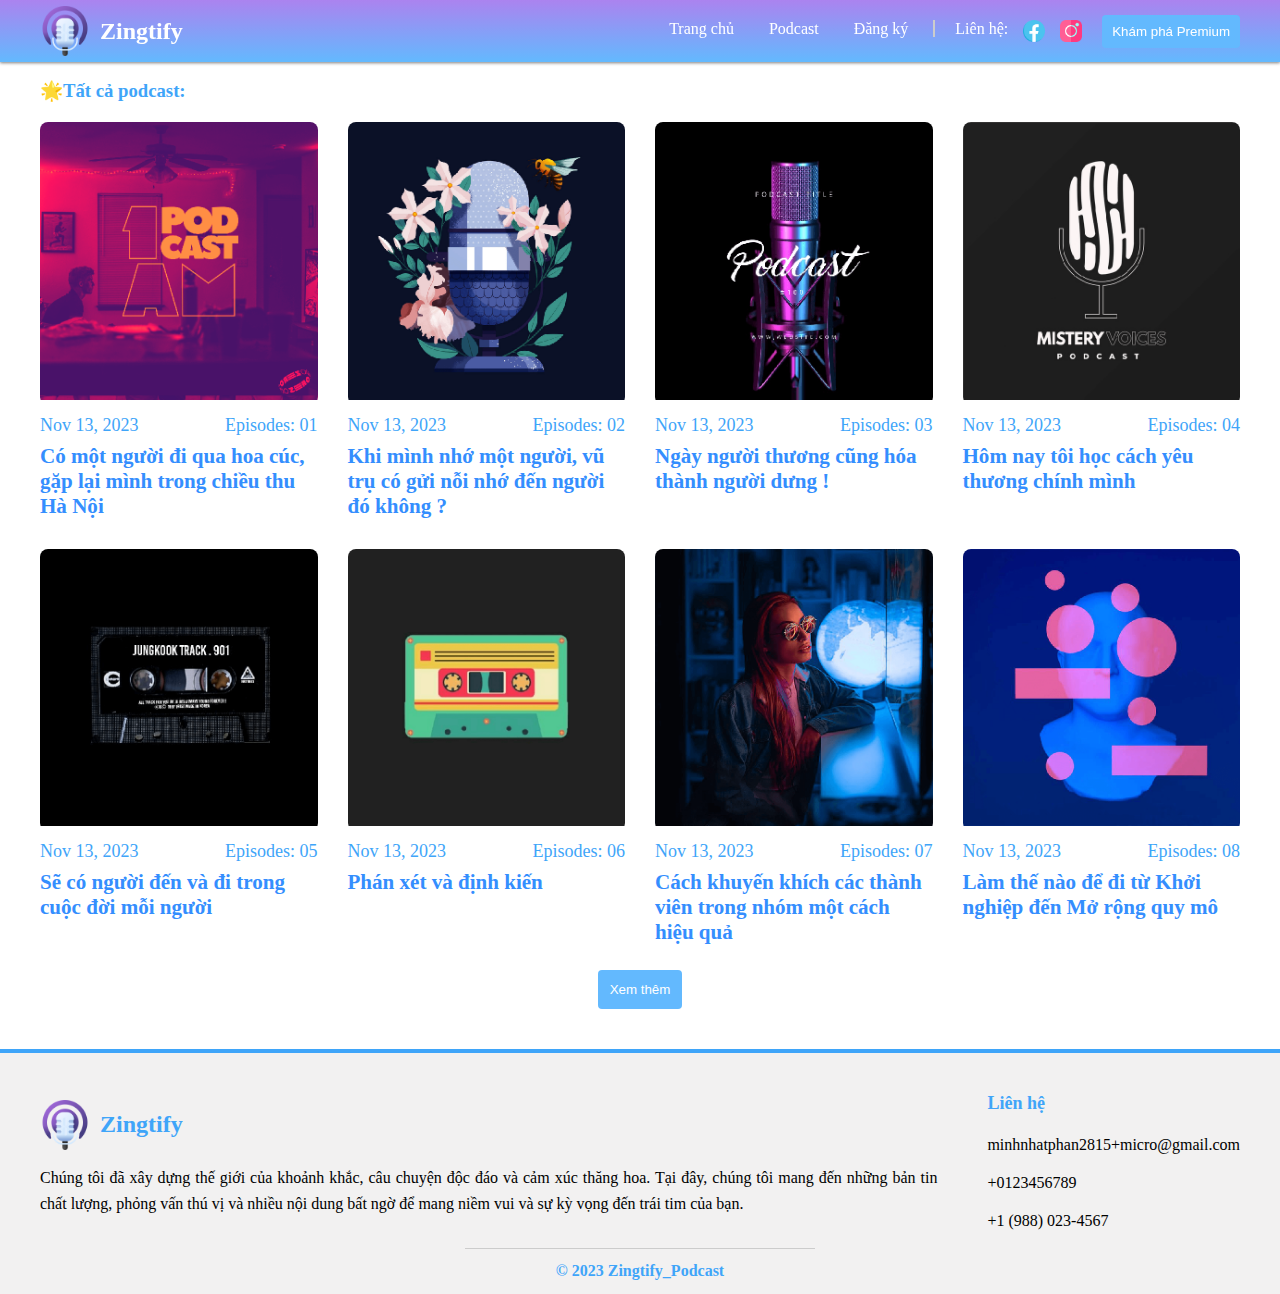
==== page/podcast.html @ c62892f9 "first commit" ====
<!DOCTYPE html>
<html lang="en">
<head>
    <meta charset="UTF-8">
    <meta name="viewport" content="width=device-width, initial-scale=1.0">
    <title>Zingtify</title>
    <link rel="shortcut icon" href="../img/logo-icon.png" type="image/svg+xml">
    <link rel="stylesheet" href="../styles.css">
</head>
<body>
    <header>
        <div class="container">
            <a href="../index.html" class="logo">
                <img class="logo-img" src="../img/logo-icon.png" alt="Micro logo">
                <h2 class="zingtify">Zingtify</h2>
            </a>

            <nav class="navbar ">
                <ul class="nav-list">
                    <li class="nav-item">
                        <a href="../index.html" class="nav-link">Trang chủ</a>
                    </li>
                    <li class="nav-item">
                        <a href="" class="nav-link">Podcast</a>
                    </li>
                    <li class="nav-item">
                        <a href="../page/subcribe.html" class="nav-link">Đăng ký</a>
                    </li>
                    <li>
                        <span style="color: white;border-left: 2px solid #ccc; padding-left: 20px ;">Liên hệ:</span>
                    </li>
                    <li>
                        <a href=""><img src="../img/facebook-logo (1).png" style="width: 22px;" alt=""></a>
                    </li>
                    <li>
                        <a href=""><img src="../img/instagram (1).png" style="width: 22px;" alt=""></a>
                    </li>
                </ul>

                <div class="navbar-actions">
                    <a href="../page/premium.html">
                        <button class="btn">
                            <span>Khám phá Premium</span>
                        </button>
                    </a>
                </div>
            </nav>
        </div>
    </header>    
    <main>
        <section class="podcast" id="podcast">
        <h3 class="all">🌟Tất cả podcast:</h3>
            <ul class="podcast-list">
                <li>
                    <a href="#" class="podcast-card">
                        <figure class="card-banner">
                            <img src="../img/podcast-1.png"
                                alt="Tube Preamps, TLM103 vs. OJ 818, Podcastage's Beanies">
                        </figure>
                        <div class="card-content">
                            <div class="card-meta">
                                <time datetime="2023-11-13">Nov 13, 2023</time>
                                <p class="pod-epi">Episodes: 01</p>
                            </div>

                            <h3 class="h3 card-title">Có một người đi qua hoa cúc, gặp lại mình trong chiều thu Hà
                                Nội</h3>
                        </div>
                    </a>
                </li>

                <li>
                    <a href="#" class="podcast-card">
                        <figure class="card-banner">
                            <img src="../img/podcast-2.png"
                                alt="Tube Preamps, TLM103 vs. OJ 818, Podcastage's Beanies">
                        </figure>
                        <div class="card-content">
                            <div class="card-meta">
                                <time datetime="2023-11-13">Nov 13, 2023</time>
                                <p class="pod-epi">Episodes: 02</p>
                            </div>

                            <h3 class="h3 card-title">Khi mình nhớ một người, vũ trụ có gửi nỗi nhớ đến người đó
                                không ?</h3>
                        </div>
                    </a>
                </li>

                <li>
                    <a href="#" class="podcast-card">
                        <figure class="card-banner">
                            <img src="../img/podcast-3.png"
                                alt="Tube Preamps, TLM103 vs. OJ 818, Podcastage's Beanies">
                        </figure>
                        <div class="card-content">
                            <div class="card-meta">
                                <time datetime="2023-11-13">Nov 13, 2023</time>
                                <p class="pod-epi">Episodes: 03</p>
                            </div>

                            <h3 class="h3 card-title">Ngày người thương cũng hóa thành người dưng !</h3>
                        </div>
                    </a>
                </li>

                <li>
                    <a href="#" class="podcast-card">
                        <figure class="card-banner">
                            <img src="../img/podcast-4.png"
                                alt="Tube Preamps, TLM103 vs. OJ 818, Podcastage's Beanies">
                        </figure>
                        <div class="card-content">
                            <div class="card-meta">
                                <time datetime="2023-11-13">Nov 13, 2023</time>
                                <p class="pod-epi">Episodes: 04</p>
                            </div>

                            <h3 class="h3 card-title">Hôm nay tôi học cách yêu thương chính mình</h3>
                        </div>
                    </a>
                </li>

                <li>
                    <a href="#" class="podcast-card">
                        <figure class="card-banner">
                            <img src="../img/podcast-5.png"
                                alt="Tube Preamps, TLM103 vs. OJ 818, Podcastage's Beanies">
                        </figure>
                        <div class="card-content">
                            <div class="card-meta">
                                <time datetime="2023-11-13">Nov 13, 2023</time>
                                <p class="pod-epi">Episodes: 05</p>
                            </div>

                            <h3 class="h3 card-title">Sẽ có người đến và đi trong cuộc đời mỗi người</h3>
                        </div>
                    </a>
                </li>

                <li>
                    <a href="#" class="podcast-card">
                        <figure class="card-banner">
                            <img src="../img/podcast-6.png"
                                alt="Tube Preamps, TLM103 vs. OJ 818, Podcastage's Beanies">
                        </figure>
                        <div class="card-content">
                            <div class="card-meta">
                                <time datetime="2023-11-13">Nov 13, 2023</time>
                                <p class="pod-epi">Episodes: 06</p>
                            </div>

                            <h3 class="h3 card-title">Phán xét và định kiến</h3>
                        </div>
                    </a>
                </li>

                <li>
                    <a href="#" class="podcast-card">
                        <figure class="card-banner">
                            <img src="../img/podcast-7.png"
                                alt="Tube Preamps, TLM103 vs. OJ 818, Podcastage's Beanies">
                        </figure>
                        <div class="card-content">
                            <div class="card-meta">
                                <time datetime="2023-11-13">Nov 13, 2023</time>
                                <p class="pod-epi">Episodes: 07</p>
                            </div>

                            <h3 class="h3 card-title">Cách khuyến khích các thành viên trong nhóm một cách hiệu quả
                            </h3>
                        </div>
                    </a>
                </li>

                <li>
                    <a href="#" class="podcast-card">
                        <figure class="card-banner">
                            <img src="../img/podcast-8.png"
                                alt="Tube Preamps, TLM103 vs. OJ 818, Podcastage's Beanies">
                        </figure>
                        <div class="card-content">
                            <div class="card-meta">
                                <time datetime="2023-11-13">Nov 13, 2023</time>
                                <p class="pod-epi">Episodes: 08</p>
                            </div>

                            <h3 class="h3 card-title">Làm thế nào để đi từ Khởi nghiệp đến Mở rộng quy mô</h3>
                        </div>
                    </a>
                </li>
            </ul>
            <button class="btn-load-more btn btn-primary">Xem thêm</button>
        </section>
    </main>

    <footer class="footer">
        <div class="footer-top">
            <div class="container">
                <div class="footer-brand">
                    <a href="#" class="logo">
                        <img class="logo-img" src="../img/logo-icon.png" alt="Micro">
                        <h2 class="zingtify">Zingtify</h2>
                    </a>
                    <p class="footer-text">Chúng tôi đã xây dựng thế giới của khoảnh khắc, câu chuyện độc đáo và cảm xúc
                        thăng hoa. Tại đây, chúng tôi mang đến những bản tin chất lượng, phỏng vấn thú vị và nhiều nội
                        dung bất ngờ để mang niềm vui và sự kỳ vọng đến trái tim của bạn.</p>
                </div>
                <div class="footer-list">
                    <li>
                        <p class="footer-link-title">Liên hệ</p>
                    </li>
                    <li>
                        <a href="mailto:minhnhatphan2815+micro@gmail.com"
                            class="footer-link">minhnhatphan2815+micro@gmail.com</a>
                    </li>
                    <li>
                        <a href="tel:+0123456789" class="footer-link">+0123456789</a>
                    </li>
                    <li>
                        <a href="tel:+19880234567" class="footer-link">+1 (988) 023-4567</a>
                    </li>
                </div>
            </div>
        </div>

        <div class="footer-bottom">
            <div class="container">
                <p class="copyright">
                    &copy; 2023 Zingtify_Podcast
                </p>
            </div>
        </div>
    </footer>
</body>
</html>
---- styles.css ----
* {
    margin: 0;
    padding: 0;
    box-sizing: border-box;
}

html {
    scroll-behavior: smooth;
}

a {
    text-decoration: none;
}

header {
    position: fixed;
    top: 0;
    left: 0;
    width: 100%;
    padding-block: 6px;
    background-image: linear-gradient(0, #63b9fe, #ab83ef);
    box-shadow: 0 1px 3px hsla(0, 0%, 0%, 0.5);
    z-index: 4;
}

.container {
    max-width: 1200px;
    display: flex;
    justify-content: space-between;
    align-items: center;
    margin: 0 auto;
}

.logo {
    display: flex;
    color: white;
    text-decoration: none;
}

.logo:active {
    color: white;
}

.logo-img {
    width: 50px;
}

.zingtify {
    display: flex;
    align-items: center;
    padding: 10px;
}

.navbar {
    position: static;
    visibility: visible;
    box-shadow: none;
    padding: 0;
    background: none;
    display: flex;
    justify-content: flex-end;
    align-items: center;
    gap: 20px;
    z-index: 2;
}

.nav-list {
    list-style: none;
    display: flex;
    justify-content: space-between;
    gap: 15px;
    border: none;
    margin-top: 4px;
}

.nav-link {
    text-decoration: none;
    color: white;
    font-size: var(--fs-4);
    padding: 10px;
    border-radius: 4px;
}

.nav-link:hover {
    color: #c9f9ed;
}

.navbar-actions {
    display: flex;
    align-items: center;
}

.navbar-actions a {
    text-decoration: none;
}

.btn {
    background-color: #63b9fe;
    cursor: pointer;
    border: none;
    color: white;
    display: flex;
    justify-content: center;
    align-items: center;
    gap: 5px;
    padding: 9px 10px;
    border-radius: 4px;
}

.btn:hover {
    background-color: #837dff;
}

.hero {
    padding: 100px 0 0;
    display: grid;
    grid-template-columns: 1fr 1fr;
    align-items: center;
    gap: 30px;
}

.hero-content {
    width: 95%;
}

.hero-title {
    width: 100%;
    margin-bottom: 30px;
}

.hero-text {
    line-height: 1.8;
    margin-bottom: 25px;
}

.hero-btn-group {
    display: flex;
    justify-content: center;
    align-items: center;
    gap: 25px;
}

.btn-link-wrapper {
    display: flex;
    justify-content: center;
    align-items: center;
    gap: 18px;
}

.btn-primary {
    background: #63b9fe;
    padding: 12px;
}

.btn-primary:hover {
    opacity: 0.8;
}

.hero .btn-primary {
    margin-bottom: 25px;
}

.btn-title {
    margin-bottom: 25px;
    color: #2780a0;
}

.hero .btn-link {
    color: #3fa5f9;
    display: flex;
    justify-content: center;
    align-items: center;
    gap: 10px;
}

.hero .btn-link:hover {
    color: #277aa0;
    opacity: 0.8;
}

.hero .btn-link {
    margin-bottom: 25px;
}

.hero-banner {
    display: block;
    width: 100%;
    padding-top: 100%;
    background: url("./img/micro.jpg") no-repeat;
    background-size: cover;
    border-radius: 100px;
}

.footer {
    background-color: #f2f1f1;
    color: black;
    border-top: 4px solid #3fa5f9;
}

.footer-top {
    display: flex;
    justify-content: center;
    margin: 0 40px;
}

.footer-brand,
.footer-brand .logo {
    margin: 15px 0;
    color: #3fa5f9;
}

.footer-text {
    color: black;
    line-height: 1.6;
    margin-right: 50px;
    text-align: justify;
}

.footer-list {
    margin: 18px 0;
    list-style: none;
}

.footer-list>li:not(:last-child) {
    margin-bottom: 20px;
}

.footer-link-title {
    color: #3fa5f9;
    font-weight: 700;
    font-size: large;
    margin: 22px 0;
}

.footer-link {
    color: black;
    width: max-content;
}

.footer-link:hover,
.footer-link:focus {
    color: #3fa5f9;
}

.footer-bottom {
    border-top: 1px solid #ccc;
    width: 350px;
    margin: 0 auto;
}

.copyright {
    line-height: 1.8;
    padding-block: 8px;
    margin: 0 auto;
    color: #3fa5f9;
    font-weight: 700;
}

.hot,
.all {
    font-weight: 700;
    color: #3fa5f9;
}

.hot {
    margin:20px 0;
}

.all {
    margin: 60px 0 20px;
}

.podcast {
    padding: 20px 0 20px;
    max-width: 1200px;
    margin: 0px auto;
}

.podcast-list {
    display: grid;
    grid-template-columns: repeat(4, 1fr);
    gap: 30px;
    list-style: none;
}

.podcast-card {
    border-radius: 4px;
    color: #348efe;
    font-size: 18px;
}

.card-banner {
    position: relative;
    border-radius: 8px;
    overflow: hidden;
    margin-bottom: 10px;
    z-index: 1;
}

.card-banner img {
    width: 100%;
}

.card-meta {
    position: relative;
    display: flex;
    justify-content: space-between;
    align-items: center;
    margin-bottom: 8px;
    color: #3fa5f9;
}

.podcast-card:hover .card-title, 
.podcast-card:hover .card-banner {
    opacity: 0.8;
    color: #837dff;
}

.btn-load-more {
    margin: 25px auto 20px;
}

.newsletter {
    padding: 68px 0 0;
}

.newsletter-card {
    padding: 60px 20px;
    border-radius: 12px;
    display: flex;
    align-items: center;
    justify-content: space-between;
    gap: 50px;
}

.newsletter-card .card-content {
    max-width: 50%;
}

.newsletter-card .card-title {
    line-height: 1.3;
    margin-bottom: 10px;
    color: #348efe;
}

.newsletter-card .card-text {
    line-height: 1.5;
    margin-bottom: 20px;
    text-align: justify;
}

.card-form {
    background-color: #ddedf9;
    padding: 30px 25px 25px;
    border-radius: 20px;
}

.input-field {
    padding: 18px 15px;
    border-radius: 10px;
    background: white;
    color: #3fa5f9;
    border: 3px solid #f8fafc;
    margin-bottom: 20px;
    width: 100%;
}

.input-field:focus {
    outline: none;
}

.input-field::placeholder {
    color: inherit;
}

.input-field:focus::placeholder {
    opacity: 0;
}

.newsletter-card .btn-primary {
    width: 100%;
    padding-block: 18px;
}

li {
    list-style: none;
}

.panel {
    margin-top: 10px;
    background-color: white;
    border-radius: 10px;
    padding: 10px 25px 0;
    margin-bottom: 30px;
    width: 100%;
    display: flex;
    text-align: center;
    text-transform: uppercase;
}

.pricing-plan {
    border-right: 1px solid #e1f1ff;
    padding: 25px 50px 0;
}

.pricing-plan:last-child {
    border-right: none;
}

.pricing-img {
    margin-bottom: 25px;
    max-width: 75%;
}

.pricing-header {
    color: #888;
    font-weight: 600;
    letter-spacing: 1px;
}

.pricing-features {
    margin: 15px 0 25px;
    color: #016ff9;
}

.pricing-features-item {
    font-weight: 600;
    letter-spacing: 1px;
    font-size: 12px;
    line-height: 1.6;
    padding: 15px 0;
    border-top: 1px solid #e1f1ff;
}

.pricing-features-item:last-child {
    border-bottom: 1px solid #e1f1ff;
}

.pricing-price {
    color: #016ff9;
    display: block;
    font-size: 32px;
    font-weight: 700;
}

.pricing-button {
    border: 1px solid #9dd1ff;
    border-radius: 10px;
    color: #348efe;
    display: inline-block;
    padding: 15px 35px;
    text-decoration: none;
    margin: 25px 0;
    transition: background-color 200ms ease-in-out;
}

.pricing-button:hover,
.pricing-button:focus {
    background-color: #67b4f7;
    color: white;
}
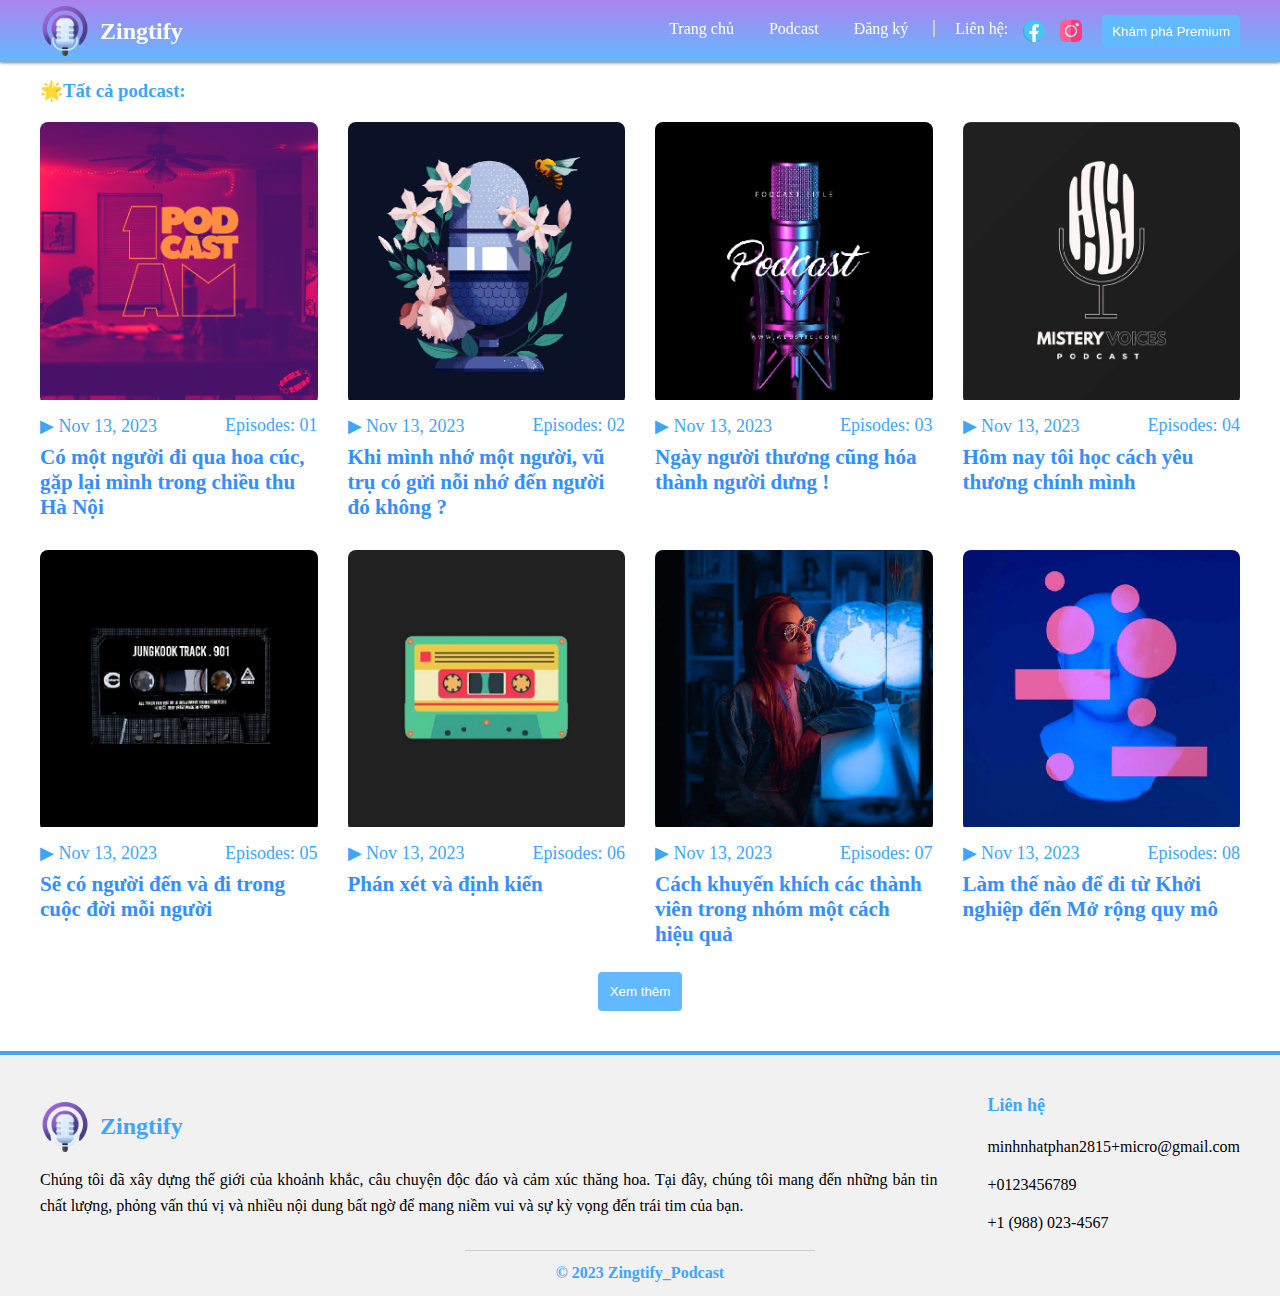
==== commit e16e1262: "third commit" ====
--- a/page/podcast.html
+++ b/page/podcast.html
@@ -59,7 +59,7 @@
                         </figure>
                         <div class="card-content">
                             <div class="card-meta">
-                                <time datetime="2023-11-13">Nov 13, 2023</time>
+                                <time datetime="2023-11-13">▶ Nov 13, 2023</time>
                                 <p class="pod-epi">Episodes: 01</p>
                             </div>
 
@@ -77,7 +77,7 @@
                         </figure>
                         <div class="card-content">
                             <div class="card-meta">
-                                <time datetime="2023-11-13">Nov 13, 2023</time>
+                                <time datetime="2023-11-13">▶ Nov 13, 2023</time>
                                 <p class="pod-epi">Episodes: 02</p>
                             </div>
 
@@ -95,7 +95,7 @@
                         </figure>
                         <div class="card-content">
                             <div class="card-meta">
-                                <time datetime="2023-11-13">Nov 13, 2023</time>
+                                <time datetime="2023-11-13">▶ Nov 13, 2023</time>
                                 <p class="pod-epi">Episodes: 03</p>
                             </div>
 
@@ -112,7 +112,7 @@
                         </figure>
                         <div class="card-content">
                             <div class="card-meta">
-                                <time datetime="2023-11-13">Nov 13, 2023</time>
+                                <time datetime="2023-11-13">▶ Nov 13, 2023</time>
                                 <p class="pod-epi">Episodes: 04</p>
                             </div>
 
@@ -129,7 +129,7 @@
                         </figure>
                         <div class="card-content">
                             <div class="card-meta">
-                                <time datetime="2023-11-13">Nov 13, 2023</time>
+                                <time datetime="2023-11-13"> ▶ Nov 13, 2023</time>
                                 <p class="pod-epi">Episodes: 05</p>
                             </div>
 
@@ -146,7 +146,7 @@
                         </figure>
                         <div class="card-content">
                             <div class="card-meta">
-                                <time datetime="2023-11-13">Nov 13, 2023</time>
+                                <time datetime="2023-11-13">▶ Nov 13, 2023</time>
                                 <p class="pod-epi">Episodes: 06</p>
                             </div>
 
@@ -163,7 +163,7 @@
                         </figure>
                         <div class="card-content">
                             <div class="card-meta">
-                                <time datetime="2023-11-13">Nov 13, 2023</time>
+                                <time datetime="2023-11-13">▶ Nov 13, 2023</time>
                                 <p class="pod-epi">Episodes: 07</p>
                             </div>
 
@@ -181,7 +181,7 @@
                         </figure>
                         <div class="card-content">
                             <div class="card-meta">
-                                <time datetime="2023-11-13">Nov 13, 2023</time>
+                                <time datetime="2023-11-13">▶ Nov 13, 2023</time>
                                 <p class="pod-epi">Episodes: 08</p>
                             </div>
 
